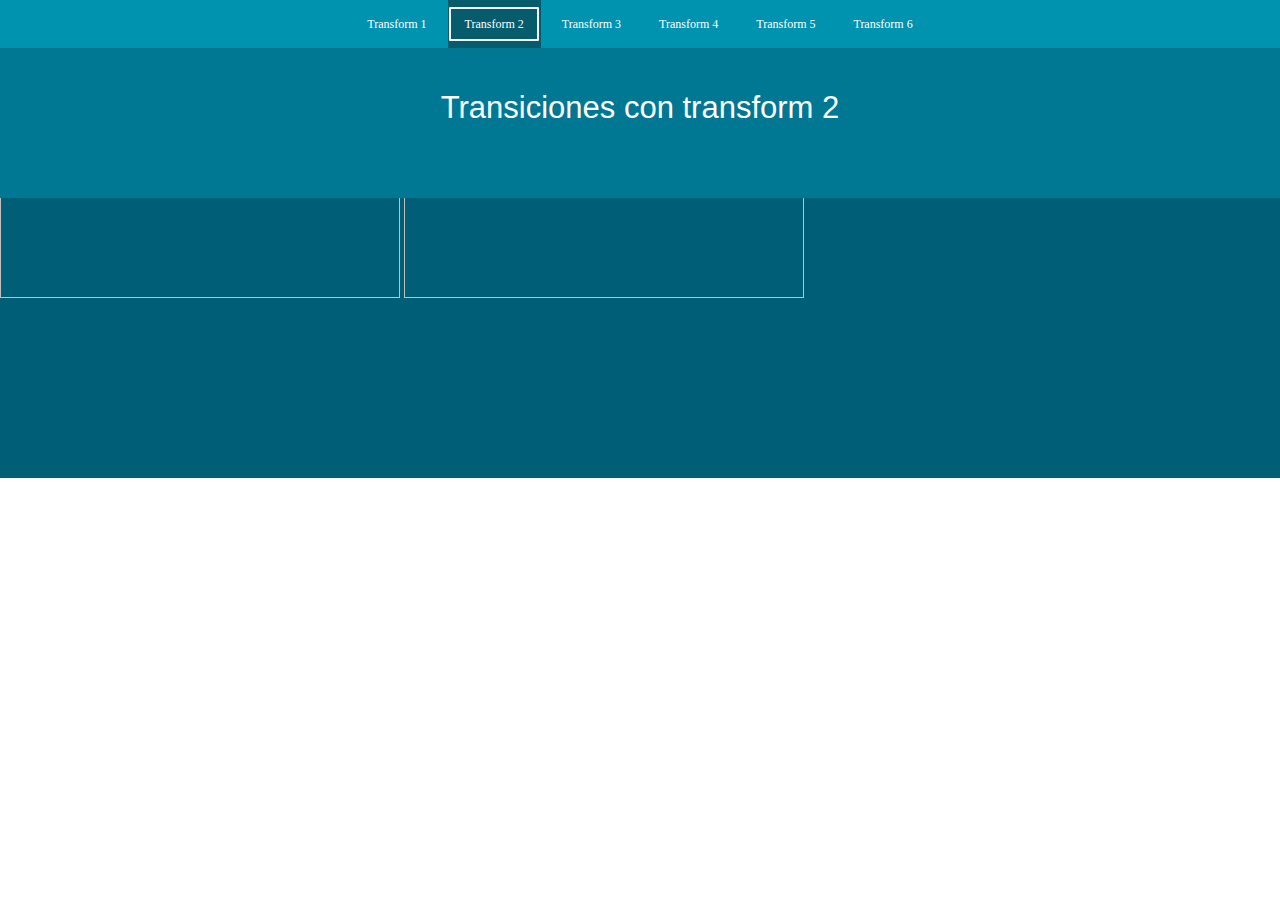
==== pages/page1.html @ 13377853 "Primera pagina con transforms" ====
<!DOCTYPE html>
<html>

<head>
    <link rel="stylesheet" href="../styles/main.css">
    <meta charset="UTF-8">
    <title>Pagina 1</title>
</head>

<body>
        <nav class="containermenu">
            <ul>
                <li><a href="../index.html">Transform 1<section></section></a></li>
                <li><a href="" class="active">Transform 2<section></section></a></li>
                <li><a href="page2.html">Transform 3<section></section></a></li>
                <li><a href="page3.html">Transform 4<section></section></a></li>
                <li><a href="page4.html">Transform 5<section></section></a></li>
                <li><a href="page5.html">Transform 6<section></section></a></li>
            </ul>
        </nav>
        <p class="pmenu">Transiciones con transform 2</p>
    <div class="cpagina1">
        <img src="" alt="">
        <img src="" alt="">
    </div>
</body>

</html>
---- styles/main.css ----
*{
    margin: 0;
    padding: 0; 
}
/* Maquetacion menu */

@import url('https://fonts.googleapis.com/css?family=Arvo|Crimson+Text|Oxygen');

.containermenu{
    background-color: #0093b0;
}
nav ul{
    position: relative;
    top: 0;
    left: 0;
    bottom: 0;
    right: 0;
    margin: 0 auto;
    width: 1000px;
    list-style: none;
    text-align: center;
}
nav ul li{
    display: inline-block;
}
nav ul li a{
    line-height: 48px;
    padding: 17px;
    position: relative;
    text-decoration: none;
    font-family: Lucida sans;
    font-size: 12px;
    color: white;
    transition: 0.2s;
}
nav ul li section,nav ul li a{
    width: 106px;
    height: 48px;
}
nav ul li a section{
    position: absolute;
    top: 0;
    transition: 0.2s;
}
nav ul li:hover a section,.active section{
    top: 0px;
    left: 0px;
    bottom: 0;
    right: 0;
    margin: auto;
    width: 90px;
    height: 34px;
    border: solid 2px whitesmoke;   
    box-sizing: border-box;
    border-radius: 1px;
}
nav ul li:hover a{
    background-color: rgba(6,92,109, 1);
}
.active{
    background-color: rgba(6,92,109, 1);
}
.pmenu{
    left: 0;
    right: 0;
    height: 150px;
    background-color: #007793;
    position: absolute;
    margin: auto;
    text-align: center;
    line-height: 120px;
    color: white;
    font-family: 'Oxygen', sans-serif;
    font-size: 31px;
}
/* imagenes */
div footer{
    position: relative;
    top: 160px;
    margin: 0 auto;
    display: inline-block;
}
div footer:first-child{
    left: 270px;
}
div footer:nth-child(2){
    left: 300px;
}
img, div footer{
    width: 400px;
    height: 250px;
    transition: .35s;
}
div footer:hover img{
    transform: scale(1.3);
}
/* Pagina 1 */

div{
    background: #005F76;
    height: 430px;
}
.cpindex footer{
    overflow: hidden;
}
.cpindex footer article{
    position: absolute;
    top: 0;
    left: 0;
    bottom: 0;
    right: 0;
    margin: auto;
    width: 400px;
    height: 250px;
    text-align: center;
    transform: scale(0);
    transition-property: transform;
    transition-duration: .35s;
    transition-delay:  0s;
    overflow: hidden;
}
 .cpindex footer:hover article{ 
    transform: scale(1);
    background-color: rgba(100,0,255, .5); 
}
.cpindex footer article h1{
    transform: translateY(-50px);
    transition-duration: .5s;
    transition-delay: .35s;
    color: white;
    font-family: Georgia, 'Times New Roman', Times, serif;
}
.cpindex footer:hover article h1{
    transform: translateY(16px);
}
.cpindex footer article p{
    padding: 0 10px;
    font-family: Verdana, Geneva, Tahoma, sans-serif;
    font-size: 12px;
    color: rgba(255,255,255, 0);
    transform: translateY(250px);
    transition-property: color,transform;
    transition-duration: 1s;
    transition-delay: .65s,.35s;
}
.cpindex footer:hover article p{
    color: rgba(255,255,255, 1);
    transform: translateY(35px);
}
.cpindex footer article a{
    position: absolute;
    top: 180px;
    right: 150px;
    color: rgba(255,255,255, 0);
    text-decoration: none;
    transition-property: color,background-color,pading;
    transition-duration: 1s;
    transition-delay: .35s,.35s,.35s;
}
.cpindex footer:hover article a{
    padding: 10px 20px;
    background-color: chocolate;
    color: rgba(255,255,255, 1);
}
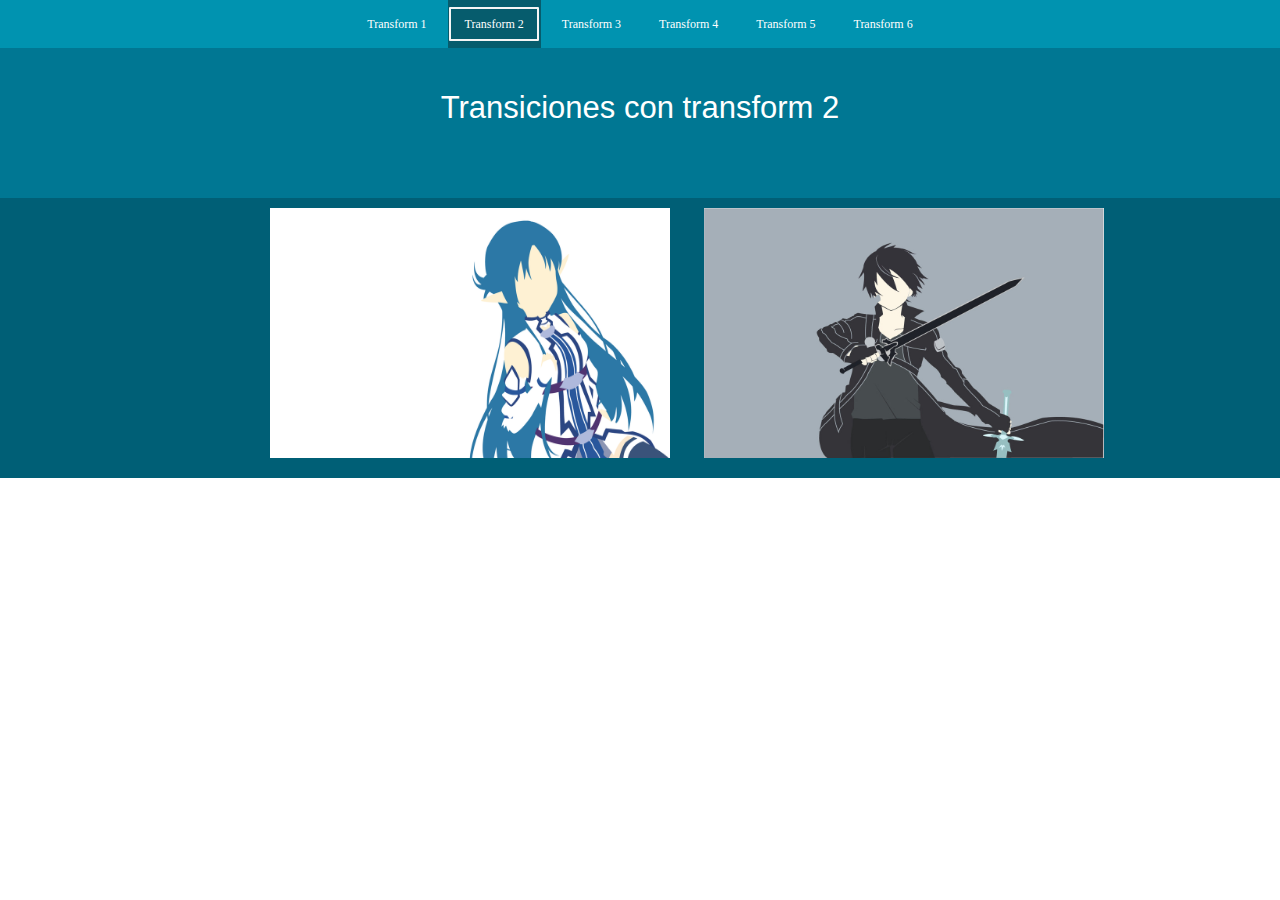
==== commit 40cc6180: "Tercer transform terminado" ====
--- a/pages/page1.html
+++ b/pages/page1.html
@@ -19,9 +19,33 @@
             </ul>
         </nav>
         <p class="pmenu">Transiciones con transform 2</p>
-    <div class="cpagina1">
-        <img src="" alt="">
-        <img src="" alt="">
+        <div class="cpuno">
+        <footer>
+            <img src="../assets/tres.png" alt="">
+            <article>
+                <h1>Asuna</h1>
+                <p>
+                    Asuna es la protagonista femenina de la serie. Ella es la esposa de Kirito (cap.11) y es la sub-líder del gremio Knights of Blood (KoB), 
+                    compuesto de unos treinta jugadores, también llamado el gremio más fuerte de Aincrad. Siendo una de las pocas chicas que juegan SAO, y 
+                    más porque es una chica bastante atractiva, recibe muchas invitaciones y propuestas. Ella es una jugadora experta y se ha ganado el título
+                    de "El Destello Veloz o Flash" (閃光 Senkō?) " por su extraordinaria habilidad y rapidez con el estoque. 
+                </p>
+                <a href="">Leer mas</a>
+            </article>
+        </footer>
+        <footer>
+            <img src="../assets/cuatro.jpg" alt="">
+            <article>
+                <h1>Kirito</h1>
+                <p>
+                    Kazuto Kirigaya es un chico que nació el 7 de octubre de 2008 en Japón. Quedó huérfano al fallecer sus padres, entonces fue adoptado por sus 
+                    tíos, quienes cuidaron de él junto a su hija biológica Suguha Kirigaya. La tía de Kazuto, Midori Kirigaya, ocultó a los dos niños su verdadero 
+                    enlace familiar, pues desde que adoptó a Kazuto, lo había considerado como su hijo hasta 2018, cuando el chico encuentra unos documentos...
+                    vía web dicen que sus verdaderos padres fallecierón en un accidente de tránsito. 
+                </p>
+                <a href="">Leer mas</a>
+            </article>
+        </footer>
     </div>
 </body>
 
--- a/styles/main.css
+++ b/styles/main.css
@@ -91,74 +91,174 @@
     height: 250px;
     transition: .35s;
 }
-div footer:hover img{
-    transform: scale(1.3);
-}
-/* Pagina 1 */
-
+/* Pagina inicio */
 div{
     background: #005F76;
     height: 430px;
 }
-.cpindex footer{
+.cpindex footer ,.cpuno footer {
     overflow: hidden;
 }
+.cpindex footer:hover img{
+    transform: scale(1.3);
+}
 .cpindex footer article{
+    transform: scale(0);
+    transition-property: transform;
+    transition-duration: .35s;
+    transition-delay:  0s;
+}
+.cpindex footer article, .cpuno footer article, .cpdos footer article{
     position: absolute;
     top: 0;
     left: 0;
     bottom: 0;
     right: 0;
     margin: auto;
-    width: 400px;
-    height: 250px;
     text-align: center;
-    transform: scale(0);
-    transition-property: transform;
-    transition-duration: .35s;
-    transition-delay:  0s;
-    overflow: hidden;
 }
  .cpindex footer:hover article{ 
     transform: scale(1);
     background-color: rgba(100,0,255, .5); 
 }
 .cpindex footer article h1{
-    transform: translateY(-50px);
-    transition-duration: .5s;
-    transition-delay: .35s;
-    color: white;
+    transform: translateY(-100px);
+    transition-property: transform,color;
+    transition-duration: .5s;
+    transition-delay: .35s,.35s;
+}
+div footer article h1{
+    color: rgba(255,255,255, 0);
     font-family: Georgia, 'Times New Roman', Times, serif;
 }
 .cpindex footer:hover article h1{
     transform: translateY(16px);
+    color: white;
 }
 .cpindex footer article p{
+    transform: translateY(250px);
+    transition-property: color,transform;
+    transition-duration: .7s;
+    transition-delay: .35s,.15s;
+}
+div footer article p{
     padding: 0 10px;
     font-family: Verdana, Geneva, Tahoma, sans-serif;
     font-size: 12px;
     color: rgba(255,255,255, 0);
-    transform: translateY(250px);
-    transition-property: color,transform;
-    transition-duration: 1s;
-    transition-delay: .65s,.35s;
 }
 .cpindex footer:hover article p{
     color: rgba(255,255,255, 1);
     transform: translateY(35px);
 }
 .cpindex footer article a{
-    position: absolute;
-    top: 180px;
-    right: 150px;
-    color: rgba(255,255,255, 0);
-    text-decoration: none;
     transition-property: color,background-color,pading;
     transition-duration: 1s;
     transition-delay: .35s,.35s,.35s;
-}
-.cpindex footer:hover article a{
+    top: 180px;
+    right: 150px;
+}
+.cpindex footer article a, .cpdos footer article a{
+    position: absolute;
+    color: rgba(255,255,255, 0);
+    text-decoration: none;
+}
+.cpindex footer:hover article a,.cpuno footer article a{
     padding: 10px 20px;
     background-color: chocolate;
     color: rgba(255,255,255, 1);
-}+}a
+/* PAGINA 1 */
+.cpuno footer article{
+    transform: scale(1) rotate(90deg) translate(250px,-400px);
+    background-color: rgba(100,0,255, .5);
+    transition-property: transform;
+    transition-duration: .5s;
+    transition-delay: .1s;
+}
+.cpuno footer:hover article{
+    transform:rotate(0) translate(0);
+}
+.cpuno footer:hover article h1{
+    transform: translateY(4px);
+    color: white;
+}
+.cpuno footer article h1{
+    transform: translateX(250px);
+    transition-property: color,transform;
+    transition-duration: .5s;
+    transition-delay: .7s,.7s;
+}
+.cpuno footer article p{
+    transform: translate(-450px,100px); 
+    transition-property: color,transform;
+    transition-duration: .5s;
+    transition-delay: .7s,.7s;
+}
+.cpuno footer:hover article p{
+    color: rgba(255,255,255, 1);
+    transform: translateY(10px);
+}
+.cpuno footer article a{
+    position: absolute;
+    transform: translate(-50px,600px);
+    transition-property: transform;
+    transition-duration: .8s;
+    transition-delay: .35s;
+    text-decoration: none;
+}
+.cpuno footer:hover article a{
+    transform: translate(-50px,30px);
+}
+/* Pagina 3 */
+.cpdos footer{
+    overflow: hidden;
+}
+.cpdos footer:hover img{
+    transform:  rotate(-10deg) scale(1.26);
+}
+.cpdos footer article{
+    transform: scale(1) rotate(90deg) translate(-325px,-325px);
+    transition-property: transform;
+    transition-duration: .5s;
+    transition-delay: .1s;
+    background-color: rgba(100,0,255, .5);
+}
+.cpdos footer:hover article{
+    transform: scale(1) rotate(0) translate(0);
+}
+.cpdos footer article h1{
+    transform: rotate(-90deg) translate(200px,-250px);
+    transition-property: color,transform;
+    transition-duration: .5s;
+    transition-delay: .7s;
+}
+.cpdos footer:hover article h1{
+    transform: translateY(30px);
+    color: white;
+}
+.cpdos footer article p{
+    transform: rotate(90deg) translate(0px,-250px); 
+    transition-property: color,transform;
+    transition-duration: .5s;
+    transition-delay: .7s,.7s;
+}
+.cpdos footer:hover article p{
+    transform: rotate(0) translateY(50px); 
+    color: rgba(255,255,255, 1);
+}
+.cpdos footer article a{
+    position: absolute;
+    padding: 10px 20px;
+    transform: translate(-50px,-20px);
+    transition-property: color,background-color,transform;
+    transition-duration: .5s;
+    transition-delay: .6s,.7s,.7s;
+    text-decoration: none;
+}
+.cpdos footer:hover article a{
+    transform: translate(-50px,90px);
+    background-color: chocolate;
+    color: rgba(255,255,255, 1);
+}
+/* Pagina 4 */
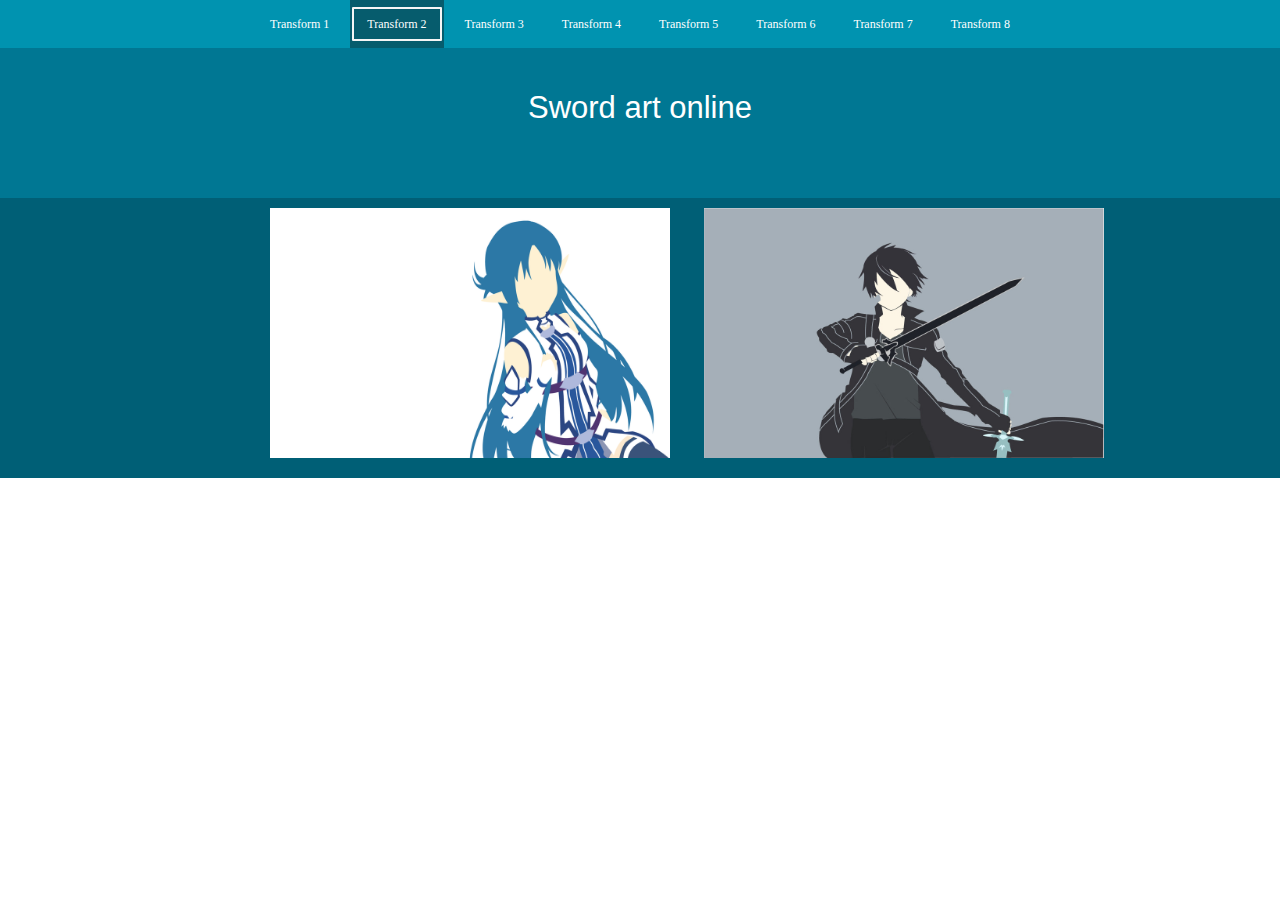
==== commit 401ee029: "Transforms terminados" ====
--- a/pages/page1.html
+++ b/pages/page1.html
@@ -16,9 +16,11 @@
                 <li><a href="page3.html">Transform 4<section></section></a></li>
                 <li><a href="page4.html">Transform 5<section></section></a></li>
                 <li><a href="page5.html">Transform 6<section></section></a></li>
+                <li><a href="page6.html">Transform 7<section></section></a></li>
+                <li><a href="page7.html">Transform 8<section></section></a></li>
             </ul>
         </nav>
-        <p class="pmenu">Transiciones con transform 2</p>
+        <p class="pmenu">Sword art online</p>
         <div class="cpuno">
         <footer>
             <img src="../assets/tres.png" alt="">
--- a/styles/main.css
+++ b/styles/main.css
@@ -96,10 +96,10 @@
     background: #005F76;
     height: 430px;
 }
-.cpindex footer ,.cpuno footer {
+.cpindex footer, .cpuno footer, .cpdos footer,.cptres footer,.cpcuatro footer,.cpcinco footer{
     overflow: hidden;
 }
-.cpindex footer:hover img{
+.cpindex footer:hover img,.cptres footer:hover img{
     transform: scale(1.3);
 }
 .cpindex footer article{
@@ -107,8 +107,9 @@
     transition-property: transform;
     transition-duration: .35s;
     transition-delay:  0s;
-}
-.cpindex footer article, .cpuno footer article, .cpdos footer article{
+    background-color: rgba(100,0,255, .5); 
+}
+div footer article{
     position: absolute;
     top: 0;
     left: 0;
@@ -119,7 +120,6 @@
 }
  .cpindex footer:hover article{ 
     transform: scale(1);
-    background-color: rgba(100,0,255, .5); 
 }
 .cpindex footer article h1{
     transform: translateY(-100px);
@@ -158,16 +158,19 @@
     top: 180px;
     right: 150px;
 }
-.cpindex footer article a, .cpdos footer article a{
-    position: absolute;
+.cpindex footer article a, .cpdos footer article a,.cptres footer article a,.cpcuatro footer article a,.cpseis footer article a{
     color: rgba(255,255,255, 0);
+}
+div footer article a{
+    padding: 10px 20px;
     text-decoration: none;
-}
-.cpindex footer:hover article a,.cpuno footer article a{
-    padding: 10px 20px;
+    position: absolute;
+}
+.cpindex footer:hover article a,.cpuno footer article a,.cptres footer:hover article a,.cpcuatro footer:hover article a,
+.cpcinco footer:hover article a, .cpseis footer:hover a,.cpsiete footer:hover article a{
     background-color: chocolate;
     color: rgba(255,255,255, 1);
-}a
+}
 /* PAGINA 1 */
 .cpuno footer article{
     transform: scale(1) rotate(90deg) translate(250px,-400px);
@@ -177,7 +180,7 @@
     transition-delay: .1s;
 }
 .cpuno footer:hover article{
-    transform:rotate(0) translate(0);
+    transform: rotate(0) translate(0);
 }
 .cpuno footer:hover article h1{
     transform: translateY(4px);
@@ -211,9 +214,6 @@
     transform: translate(-50px,30px);
 }
 /* Pagina 3 */
-.cpdos footer{
-    overflow: hidden;
-}
 .cpdos footer:hover img{
     transform:  rotate(-10deg) scale(1.26);
 }
@@ -262,3 +262,634 @@
     color: rgba(255,255,255, 1);
 }
 /* Pagina 4 */
+.cptres footer:hover img{
+   transform: scale(1.2);
+}
+.cptres footer article{
+    transform: rotate(720deg) scale(0);
+    transition: .35s;
+}
+.cptres footer:hover article{
+    transform: rotate(0) scale(1);
+    background-color: rgba(0, 95 ,118, .5);
+}
+.cptres footer article h1{
+    transform: translate(250px,30px);
+    transition-property: transform, color;
+    transition-duration: .6s;
+    transition-delay: .35s; 
+}
+.cptres footer:hover article h1{
+    transform: translate(0,30px);
+    color: white;
+}
+.cptres footer article p{
+    transform: translate(-400px,50px);
+    transition-property: transform,color;
+    transition-duration: .6s;
+    transition-delay: .35s;
+}
+.cptres footer:hover article p{
+    transform: translate(0px,50px);
+    color: white;
+}
+.cptres footer article a{
+    transform: translate(-50px,200px);
+    transition-property: transform,color,background-color;
+    transition-duration: .6s;
+    transition-delay: .35s,.35s,.35s;
+}
+.cptres footer:hover article a{
+    transform: translate(-50px,100px);
+}
+/* pagina 5 */
+
+.cpcuatro footer article{
+    transform: translate(-400px,250px) scale(1);
+    background-color: rgba(205,0,250, .5);
+    transition: .35s;
+}
+.cpcuatro footer:hover article{
+    transform: translate(0) scale(1);
+}
+.cpcuatro footer article h1{
+    transform: scale(0) translateY(20px) rotate(720deg);
+    transition-property: transform, color;
+    transition-duration: .6s;
+    transition-delay: .35s; 
+}
+.cpcuatro footer:hover article h1{
+    transform: scale(1) translateY(25px) rotate(0deg);
+    color: white;
+}
+.cpcuatro footer article p{
+    transform: translate(-400px,130px);
+    transition-property: transform,color;
+    color: white;
+    transition-duration: .6s;
+    transition-delay: .9s;
+}
+.cpcuatro footer:hover article p{
+    transform: translate(0px,50px);
+}
+.cpcuatro footer article a,.cpcinco footer article a,.cpsiete footer article a{
+    position: absolute;
+    top: 200px;
+    right: 150px;
+    transform: scale(0) rotate(720deg);
+}
+.cpcuatro footer article a{
+    transition-property: transform, color,background-color;
+    transition-duration: .7s;
+    transition-delay: 1s,1s,1s;
+}
+.cpcuatro footer:hover article a,.cpcinco footer:hover article a,.cpsiete footer:hover article a{
+    transform: scale(1) rotate(0deg);
+}
+/* Pagina 6 */
+.cpcinco footer img{
+    transform: scale(1);
+    transition: .4s;
+}
+.cpcinco footer:hover img{
+    transform: scale(2);
+    opacity: 0;
+}
+.cpcinco footer article a,.cpsiete footer article a{
+    transition-property: transform, color,background-color;
+    transition-duration: .7s;
+    transition-delay: .6s,.6s,.6s;
+}
+.cpcinco footer article{
+    transform: scale(0);
+    transition-property: background-color, transform;
+    transition-duration: .35s;
+    transition-delay: 0s,0s;
+    background-color: rgba(0,0,0, 0);
+}
+.cpcinco footer:hover article{
+    background-color: #000000;
+    transform: scale(1);
+}
+.cpcinco footer article h1{
+    transform: scale(0) translateY(30px);    
+}
+.cpcinco footer:hover article h1{
+    transform: scale(1) translateY(30px);
+}
+.cpcinco footer article h1,.cpcinco footer article p{
+    transition-property: transform,color;
+    transition-duration: .6s;
+    transition-delay: .6s,.6s;
+}
+.cpcinco footer:hover article h1,.cpcinco footer:hover article p{
+    color: white;
+}
+.cpcinco footer article p{
+    transform: scale(0) translateY(35px);    
+}
+.cpcinco footer:hover article p{
+    transform: scale(1) translateY(35px);    
+}
+/* Pagina 7 */
+.cpseis footer .ima{
+    transform: rotate(0deg);
+    transition-property: transform;
+    transition-duration: .6s;
+    transition-delay: 0s;
+}
+.cpseis footer:hover .ima{
+    transform: rotate(360deg);
+}
+.cpseis footer .imgif, .cpsiete footer img:nth-child(2){
+    position: relative;
+}
+.cpseis footer .imgif, .cpsiete footer img:nth-child(2){
+    opacity: 0;
+}
+.cpseis footer .imgif, .cpsiete footer img:nth-child(2){
+    transform: scale(1) rotate(90deg) translate(-360px,-324px);
+    transition-property: transform,opacity;
+    transition-duration: .35s;
+    transition-delay: 1.6s,1.5s;
+}
+.cpseis footer:hover .imgif, .cpsiete footer:hover img:nth-child(2){
+    transform: scale(1) rotate(0deg) translate(0px,-254px);
+    opacity: 1;
+}
+.cpseis footer {
+    overflow: hidden;
+}
+.cpseis footer article{
+    transform: scale(1) rotate(90deg) translate(-125px,325px);
+    transition-property: transform, background-color;
+    transition-duration: .35s;
+    transition-delay: .35s,.5s;
+}
+.cpseis footer:hover article{
+    transform: scale(1) rotate(0deg) translate(0);
+    background-color: rgba(42,0,255, .5);
+}
+.cpseis footer article h1{
+    transform: translate(-130px,-200px);
+    transition-property: transform,color;
+     transition-duration: .6s;
+    transition-delay: .6s,.6s;
+}
+.cpseis footer:hover article h1{
+    transform: translate(0px,30px);
+    color: white;
+}
+.cpseis footer:hover article p{
+    transform: translate(0px,50px);
+    color: white;
+}
+.cpseis footer article p{
+    transform: translate(400px,50px);
+     transition-property: transform,color;
+    transition-duration: .6s;
+    transition-delay: .6s,.6s;
+}
+.cpseis footer:hover article a{
+    transform: scale(1) translateY(0px);
+    color: white;
+}
+.cpseis footer article a{
+    position: absolute;
+    top: 170px;
+    right: 150px;
+    transform: scale(0) translate(200px,200px);
+    transition-property: transform,background-color, color;
+    transition-duration: .6s;
+    transition-delay: .6s,.6s,.6s;
+ } 
+/* Pagina 7 */    
+.cpnaruto{
+    height: 589px;
+    background-color: black;
+}
+.cpsiete{
+    height: 389px;
+}
+.cpsiete footer:hover img{
+transform: scale(1.3);
+}
+.cpsiete footer{
+    position: relative;
+    top: 100px;
+    margin: 0 auto;
+    display: inline-block;
+    overflow: hidden;
+}
+.cpsiete footer article{
+    top: 250px;
+    margin: 0;
+    width: 0px;
+    height: 0px;
+    background-color: rgba(194,194,194, .5);
+    transform:  translateY(0px);
+    transition-property: width,height,background-color,transform;
+    transition-duration: .5s;
+    transition-delay: 0s,0s,.1s,.0s;
+}
+.cpsiete footer:hover article{
+    transform: translateY(-250px);
+    width: 400px;
+    height: 250px;
+}
+.cpsiete footer img:nth-child(3){
+    position: absolute;
+    top: 0;
+    opacity: 0;
+    transform: scale(1) rotate(90deg) translate(75px,324px);
+    transition-property: transform,opacity;
+    transition-duration: .35s;
+    transition-delay: 3.6s,3.5s;
+}
+.cpsiete footer:hover img:nth-child(3){
+    transform: scale(1) rotate(0deg) translate(0px,0);
+    opacity: 1;
+    z-index: 100px;
+}
+.cpsiete footer article h1{
+    transform: translate(0px,0px);
+    color: rgba(255,255,255, 0);
+    font-size: 25px;
+    transition-property: transform,color;
+    transition-duration: .6s;
+    transition-delay: .6s,.6s;
+    font-size: 21,5px;
+    font-weight: bold ;
+}
+.cpsiete footer:hover article h1{
+    transform: translate(0px,10px);
+    color: rgba(60,0,0, 1);
+}
+.cpsiete footer article p{
+    transform: scale(.5) translate(-200px,-200px);
+    transition-property: transform,color;
+    transition-duration: 1s;
+    transition-delay: 1s,1s;
+    font-size: 10.5px;
+    font-weight: bold ;
+}
+.cpsiete footer:hover article p{
+    transform: scale(1) translate(0px,30px);
+    color: rgba(60,0,0, 1);
+}
+/* sharingan */
+.pespecial{
+    position: absolute;
+    margin: auto;
+    left: 0;
+    right: 0;
+    height: 50px;
+    color: white;
+    font-family: 'Oxygen', sans-serif;
+    font-size: 31px;
+    line-height: 50px;
+    text-align: center;
+    background-color: #007793;
+}
+.sharingan{
+    position: relative;
+    top: 20px;
+    left: 300px;
+    right: 0;
+    margin: 0 auto;
+    border: solid 3px black;
+    overflow: hidden;
+    background-color: white;
+}
+.cpnaruto .sharingan,.cpnaruto .ojo2{
+    display: inline-block;
+}
+.sharingan {
+    width: 300px;
+    height: 150px;
+    border-radius: 0 100% 0 0;
+    border-bottom-left-radius: 20%;
+    transform: skewX(10deg);
+}
+.sharingan section{
+    position: relative;
+    top: 10px;
+    left: 65px;
+    width: 140px;
+    height: 140px;
+    padding: 5px 0;
+    border: 1px solid;
+    transform: skewX(-10deg);
+    box-shadow:0px 0px 24px rgba(0,0,0,0.6);
+    border-radius:  117px 117px 117px 117px;
+    background: #000;
+}
+/* ----------------------------------------------------------------------------------------------------- */
+.ojo2{
+    position: relative;
+    top: 20px;
+    left: 500px;
+    right: 0px;
+    margin: 0 auto;
+    border: solid 3px black;
+    overflow: hidden;
+    background-color: white;
+}
+.ojo2 {
+    width: 300px;
+    height: 150px;
+    border-radius: 100% 0  0  0;
+    border-bottom-right-radius: 20%;
+    transform: skewX(-10deg);
+}
+.ojo2 section{
+    position: relative;
+    top: 8px;
+    left: 100px;
+    width: 140px;
+    height: 140px;
+    padding: 5px 0;
+    border: 1px solid;
+    transform: skewX(10deg);
+    box-shadow:0px 0px 24px rgba(0,0,0,0.6);
+    border-radius:  117px 117px 117px 117px;
+    background: #000;
+}
+/* ------------------------------------------------------------------------------------------------------------- */
+.sharingan section article, .ojo2 section article{
+    position: relative;
+    margin: 0 0 0 5px;
+    top: 5px;
+    width: 130px;
+    height: 130px;
+    border-radius: 50%;
+    transition: ease-in-out;
+    transition-property: background-color;
+    transition-duration: .5s; 
+    transition-delay: 1s;
+    box-shadow:3px 0px 58px rgba(5,5,5, .5) inset,0px 0px 20px rgba(5,5,5, .1) inset,0px 0px 9px 7px rgba(0,0,0,1);
+    background-color: rgba(10,10,10, 1);
+}
+.cpnaruto:hover .sharingan section article,.cpnaruto:hover .ojo2 section article{
+    background-color: #B20000;
+}
+.sharingan nav, .ojo2 nav{
+    position: relative;
+    background: transparent;
+ }
+
+.cpnaruto .sharingan nav:nth-child(1), .cpnaruto .ojo2 nav:nth-child(1){
+    background:#000;
+    margin: 0 auto;
+    top: 45px;
+    right: 3px;
+    width: 41px;
+    height: 41px;
+    border-radius: 50%;
+    transform: scale(0.5);
+    transition:cubic-bezier(0, 1, 1, 2);
+    transition-property:transform , background,box-shadow;
+    transition-duration: .6s;
+    transition-delay: 1s, 1s,1s;
+    box-shadow: 0 0 25px rgba(0,0,0,0.7);
+}
+.cpnaruto:hover .sharingan nav:nth-child(1), .cpnaruto:hover .ojo2 nav:nth-child(1){
+    transform:scale(1);
+    transition:cubic-bezier(0, 1, 1, 2);
+    transition-property: transform;
+    transition-duration: .5s;
+    transition-delay: 1s;
+}
+.cpnaruto .sharingan .ring, .cpnaruto .ojo2 .ring{
+    top: 0;
+    left: 20px;
+    width: 80px;
+    height: 80px;
+    border-radius: 50%;
+    transform: scale(1) translate(5px,-20px);
+    transition: ease-in;
+    transition-property: transform;
+    transition-duration: .1s;
+    transition-delay: 1s;
+    box-shadow: 0 0 74px rgba(51, 51, 51, 0.2), 0 0 17px rgba(51, 51, 51, 0.2) inset,0 0 5px rgba(0,0,0,0.3) inset;
+}
+.cpnaruto:hover .sharingan .ring, .cpnaruto:hover .ojo2 .ring{
+    transform: scale(1.1) translate(2.5px,-15px);
+    transition: ease-in;
+    transition-property: transform;
+    transition-duration: .1s;
+    transition-delay: 1s;
+}
+.aspa{
+    top: -107px;
+    left: 55px;
+    height: 16px;
+    width: 16px;
+    border-radius: 50%;
+    transition: background .5s ease-out;
+    transition-delay: 1s;
+}
+.aspa dl{
+    position: relative;
+    left: 3px;
+    top: -6px;
+    width: 10px;
+    height: 9px;
+    transform: skew(-28deg, -19deg);
+    border-top-left-radius: 100%;
+    transition: background .5s ease-out;
+    transition-delay: 1s;
+}
+.cpnaruto:hover .aspa, .cpnaruto:hover .aspa dl {
+    background-color:#000;
+ }
+ .der {
+    left: 93px;
+    top: -62px;
+    transform: rotate(69deg);
+}
+
+.izq {
+    left: 16px;
+    top: -80px;
+    transform: rotate(200deg);
+}
+/* aplicando animaciones */
+.cpnaruto:hover .sup {
+    animation-name: aspa1;
+    animation-duration: .5s;
+    animation-iteration-count: 2;
+    animation-timing-function: linear;
+    animation-delay:1.5s;
+    animation-direction: normal;
+ }
+
+ .cpnaruto:hover .der {
+    animation-name: aspa2;
+    animation-duration: .5s;
+    animation-iteration-count: 2;
+    animation-timing-function: linear;
+    animation-delay:1.5s;
+    animation-direction: normal;
+ }
+ 
+
+ .cpnaruto:hover .izq {
+    animation-name: aspa3;
+    animation-duration: .5s;
+    animation-iteration-count: 2;
+    animation-timing-function: linear;
+    animation-delay:1.5s;
+    animation-direction: normal;
+ }
+/* animaciones */
+@keyframes aspa1 {
+    0% {
+      transform: translate(0px,0px) rotate(0deg);
+    }
+    
+    50% {
+      transform:translate(40px,20px) rotate(28deg);
+    }
+
+    55% {
+        transform:translate(50px,40px) rotate(48deg);
+    }
+
+    60% {
+      transform:translate(40px,60px) rotate(68deg);
+    }
+
+    65% {
+        transform:translate(20px,70px) rotate(102deg);
+    }
+
+    70% {
+      transform:translate(0px,80px) rotate(146deg);
+    }
+
+    75% {
+        transform:translate(-20px,70px) rotate(171,5deg);
+    }
+
+    80% {
+      transform:translate(-40px,60px) rotate(197deg);
+    }
+
+    85% {
+        transform:translate(-40px,40px) rotate(226deg);
+      }
+
+    90% {
+      transform:translate(-40px,20px) rotate(255deg);
+    }
+
+    95% {
+        transform:translate(-20px,0px) rotate(302deg);
+    }
+
+    100% {
+      transform: translate(-0px,0px) rotate(349deg);
+    }
+  } 
+
+  @keyframes aspa2 {
+    0% {
+      transform: translate(0px,0px) rotate(75deg);
+    }
+
+    50% {
+      transform:translate(-40px,20px) rotate(92deg);
+    }
+    
+    55% {
+        transform:translate(-60px,10px) rotate(148,5deg);
+    }
+
+    60% {
+      transform:translate(-80px,0px) rotate(205deg);
+    }
+
+    65% {
+        transform:translate(-80px,20px) rotate(226,5deg);
+    }
+    
+    70% {
+      transform:translate(-80px,-40px) rotate(248deg);
+    }
+
+    75% {
+        transform:translate(-60px,-50px) rotate(301deg);
+    }
+
+    80% {
+      transform:translate(-40px,-60px) rotate(354deg);
+    }
+
+    85% {
+        transform:translate(-20px,-50px) rotate(370,5deg);
+    }
+
+    90% {
+      transform:translate(0px,-40px) rotate(387deg);
+    }
+
+    95% {
+        transform:translate(0px,-20px) rotate(414deg);
+    }
+
+    100% {
+      transform: translate(0px,0px) rotate(441deg);
+    }
+  } 
+
+  @keyframes aspa3 {
+    0% {
+      transform: translate(0px,0)px rotate(200deg);
+    }
+
+    50% {
+      transform:translate(0px,-40px) rotate(219deg);
+    }
+
+    55% {
+        transform:translate(20px,-50px) rotate(284,5deg);
+    }
+
+    60% {
+      transform:translate(40px,-60px) rotate(350deg);
+    }
+
+    65% {
+        transform:translate(60px,-50px) rotate(380deg);
+      }
+
+    70% {
+      transform:translate(80px,-40px) rotate(410deg);
+    }
+
+    75% {
+        transform:translate(80px,-20px) rotate(426deg);
+      }
+
+    80% {
+      transform:translate(80px,0px) rotate(442deg);
+    }
+
+    85% {
+        transform:translate(60px,-15px) rotate(472,5deg);
+      }
+
+    90% {
+      transform:translate(40px,30px) rotate(503deg);
+    }
+
+    95% {
+        transform:translate(20px,-15px) rotate(527deg);
+      }
+
+    100% {
+      transform: translate(0px,0px) rotate(551deg);
+
+    }
+  } 
